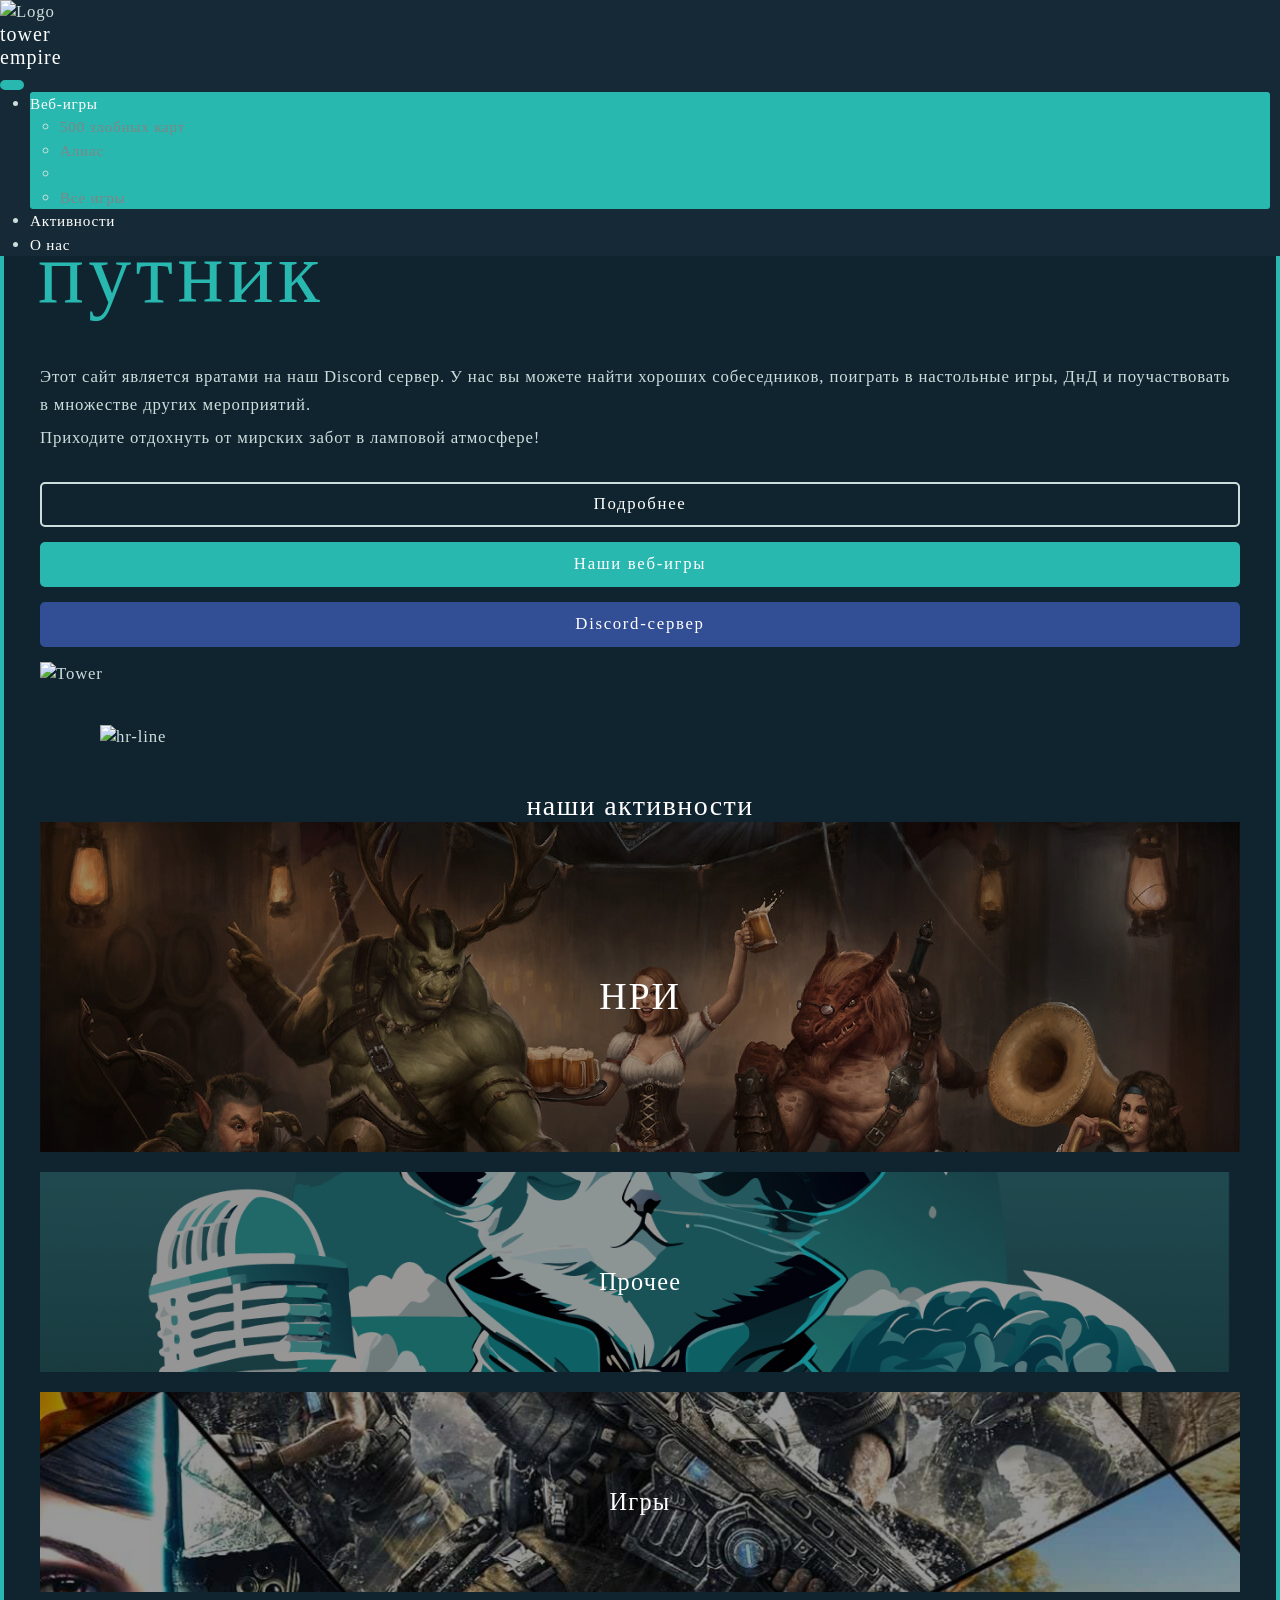
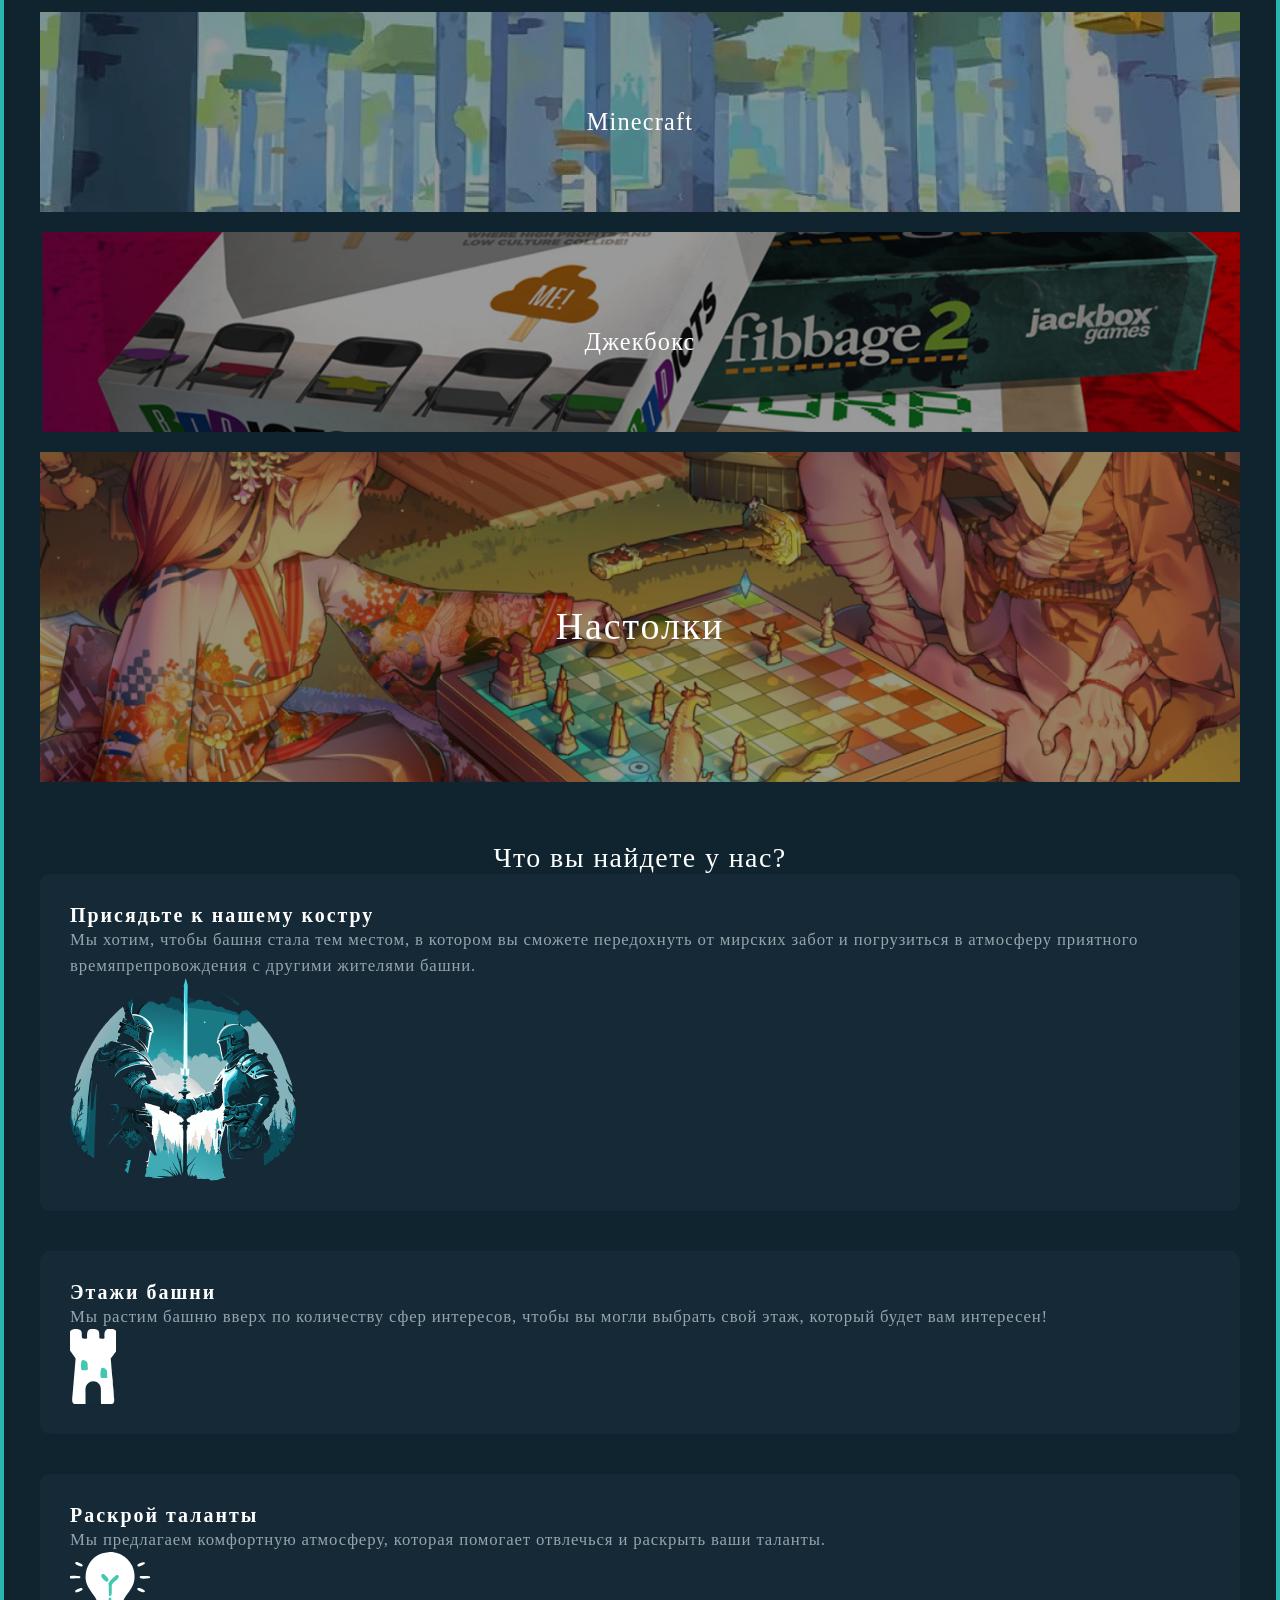
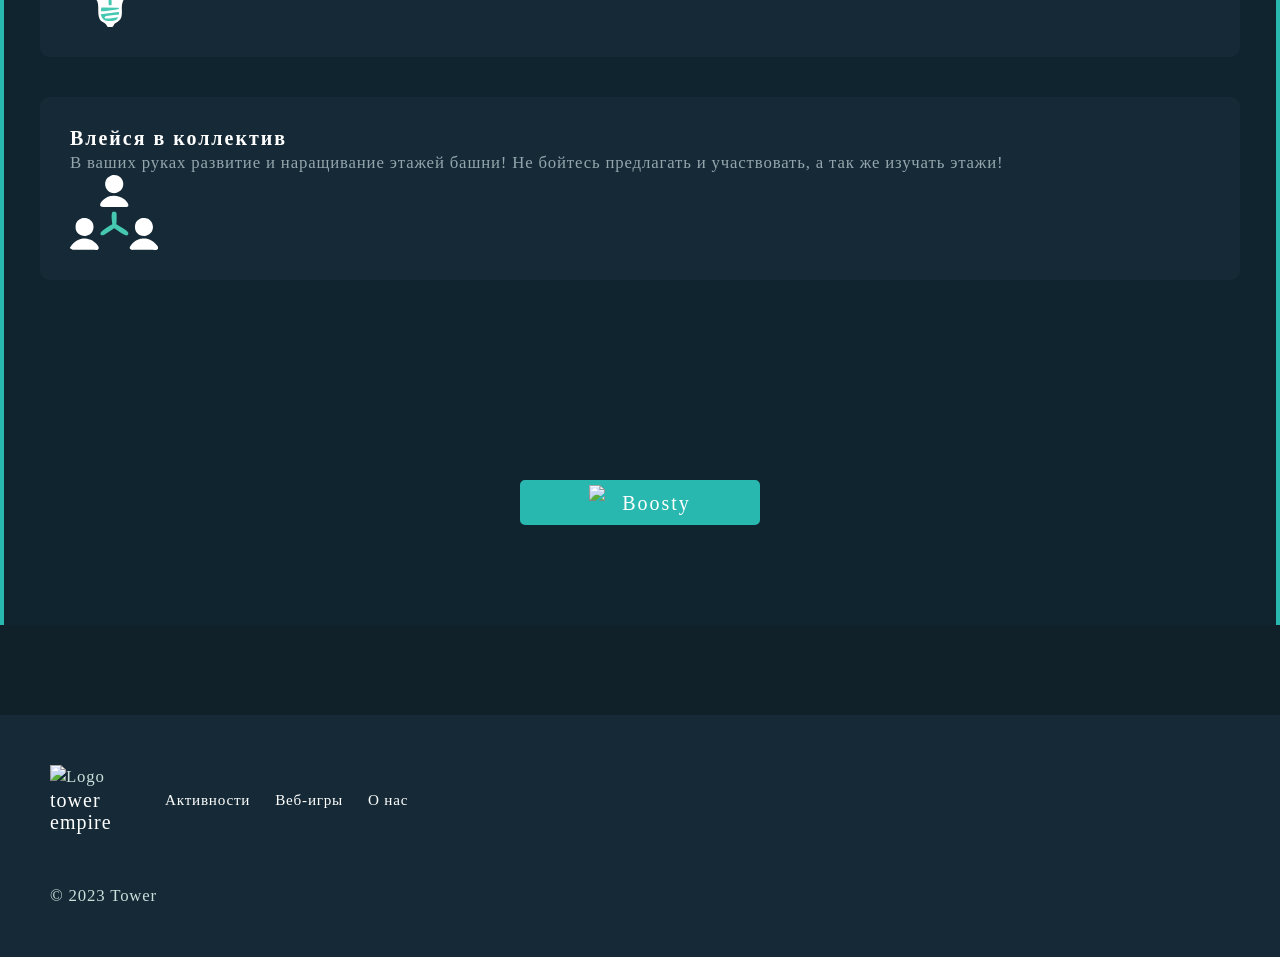
==== index.html @ 574c3813 "finished index" ====
<!DOCTYPE html>
<html lang="en">

<head>
    <meta charset="UTF-8">
    <meta name="viewport" content="width=device-width, initial-scale=1.0">
    <title>Tower Empire</title>
    <!-- <link rel="stylesheet" href="./css/bootstrap.min.css"> -->
    <link rel="stylesheet" href="./bootstrap/scss/bootstrap.css">
    <link rel="stylesheet" href="./css/main.css">
</head>

<body>
    <header>
        <nav class="container navbar navbar-expand-lg">
            <div class="logo d-flex py-1">
                <a href="#" class="logo__link d-flex">
                    <img src="./img/logo.svg" class="pe-2" alt="Logo">
                    <p class="logo__title">tower empire</p>
                </a>
            </div>
            <button class="navbar-toggler py-2" type="button" data-bs-toggle="collapse"
                data-bs-target="#navbarSupportedContent" aria-controls="navbarSupportedContent" aria-expanded="false"
                aria-label="Toggle navigation">
                <i class="fa-solid fa-bars fa-xl" style="color: #ffffff;"></i>
            </button>
            <div class="collapse navbar-collapse" id="navbarSupportedContent">
                <ul class="navbar-nav ms-auto mb-2 mb-lg-0">
                    <li class="nav-item dropdown nav-item-active">
                        <a class="nav-link dropdown-toggle px-3" href="#" id="navbarDropdown" role="button"
                            data-bs-toggle="dropdown" aria-expanded="false">
                            Веб-игры
                        </a>
                        <ul class="dropdown-menu " aria-labelledby="navbarDropdown">
                            <li><a class="dropdown-item" href="#">500 злобных карт</a></li>
                            <li><a class="dropdown-item" href="#">Алиас</a></li>
                            <li>
                                <hr class="dropdown-divider">
                            </li>
                            <li><a class="dropdown-item" href="#">Все игры</a></li>
                        </ul>
                    </li>
                    <li class="nav-item">
                        <a class="nav-link" href="#">Активности</a>
                    </li>
                    <li class="nav-item me-0">
                        <a class="nav-link" href="#">О нас</a>
                    </li>
                </ul>
            </div>
        </nav>
    </header>

    <main>
        <img src="./img/bg-dragons.png" class="img-fluid bg-dragons" alt="BgImage">
        <div class="container container-main container-index">
            <img src="./img/border-decor.svg" class="border-decor border-decor_left" alt="BorderDecor">
            <img src="./img/border-decor.svg" class="border-decor border-decor_right" alt="BorderDecor">

            <!-- это начало разметки для первой страницы -->

            <section class="row block-welcome">
                <div class="col-xl-6 col-lg-12">
                    <h3 class="block-welcome__title">Приветствуем</h3>
                    <h1 class="block-welcome__subtitle">путник</h1>
                    <p class="block-welcome__text">
                        Этот сайт является вратами на наш Discord сервер. У нас вы можете найти хороших
                        собеседников, поиграть в настольные игры, ДнД и поучаствовать в множестве других
                        мероприятий.
                    </p>

                    <p class="block-welcome__subtext"> Приходите отдохнуть от мирских забот в ламповой атмосфере!</p>

                    <div class="row px-5 block-welcome__btns">
                        <div class="col pe-2">
                            <button class="block-welcome__btn-details btn-outline"> Подробнее </button>
                        </div>
                        <div class="col">
                            <button class="block-welcome__btn-games"> Наши веб-игры </button>
                        </div>
                        <div class="col">
                            <button class="block-welcome__btn-discord"> <i class="fa-brands fa-discord fa-lg"
                                    style="color: #ffffff;"></i> Discord-сервер </button>
                        </div>
                    </div>
                </div>

                <div class="col-xl-6 col-lg-12 d-flex justify-content-center align-items-center">
                    <img src="./img/index/tower.png" class="img-fluid" alt="Tower">
                </div>
            </section>

            <img class="hr-line container_mb_block" src="./img/hr-line.svg" width="25" height="25" alt="hr-line">

            <section class="block-activities">

                <h3 class="title-white mb-5"> наши активности </h3>

                <div class="row gx-4">

                    <div class="col-xl-6 col-md-12">
                        <div class="row">
                            <div class="col-12 block-activities__col">
                                <a href="">
                                    <img src="./img/index/actvities/nri.jpg"
                                        class="block-activities__img block-activities__img_lg" alt="">
                                    <p class="block-activities__img-text block-activities__img-text_lg">НРИ</p>
                                </a>
                            </div>
                            <div class="col-6 block-activities__col">
                                <a href="">
                                    <img src="./img/index/actvities/other.png"
                                        class="block-activities__img block-activities__img_sm" alt="">
                                    <p class="block-activities__img-text block-activities__img-text_sm"> Прочее </p>
                                </a>
                            </div>

                            <div class="col-6 block-activities__col">
                                <a href="">
                                    <img src="./img/index/actvities/games.png"
                                        class="block-activities__img block-activities__img_sm" alt="">
                                    <p class="block-activities__img-text block-activities__img-text_sm"> Игры </p>
                                </a>
                            </div>
                        </div>
                    </div>

                    <div class="col-xl-6 col-md-12">
                        <div class="row">
                            <div class="col-6 block-activities__col">
                                <a href="">
                                    <img src="./img/index/actvities/minecraft.png"
                                        class="block-activities__img block-activities__img_sm" alt="">
                                    <p class="block-activities__img-text block-activities__img-text_sm"> Minecraft </p>
                                </a>
                            </div>
                            <div class="col-6 block-activities__col">
                                <a href="">
                                    <img src="./img/index/actvities/jackbox.png"
                                        class="block-activities__img block-activities__img_sm" alt="">
                                    <p class="block-activities__img-text block-activities__img-text_sm"> Джекбокс </p>
                                </a>
                            </div>

                            <div class="col-12 block-activities__col">
                                <a href="">
                                    <img src="./img/index/actvities/board-games.png"
                                        class="block-activities__img block-activities__img_lg" alt="">
                                    <p class="block-activities__img-text block-activities__img-text_lg"> Настолки </p>
                                </a>
                            </div>
                        </div>
                    </div>
                </div>
            </section>

            <section class="block-about">
                <h3 class="title-white title-white_lg mb-5"> Что вы найдете у нас? </h3>

                <div class="row gx-5 justify-content-between">

                    <div class="col-12 block-about__card-col">
                        <div class="block-about__card">
                            <div class="row justify-content-between">
                                <div class="col col-lg-8 col-sm-12 py-4">
                                    <h4 class="subtitle mb-4">Присядьте к нашему костру</h4>
                                    <p class=""> Мы хотим, чтобы башня стала тем местом, в котором вы сможете
                                        передохнуть от
                                        мирских забот и погрузиться в атмосферу приятного времяпрепровождения с
                                        другими
                                        жителями башни.
                                    </p>
                                </div>
                                <div class="col d-flex justify-content-center">
                                    <img src="./img/index/knights.png" alt="">
                                </div>
                            </div>
                        </div>
                    </div>

                    <div class=" col-xl-4 col-lg-12 mb-5">
                        <div class="block-about__card h-100 d-flex flex-column justify-content-between">
                            <div class="">
                                <h4 class="subtitle mb-4"> Этажи башни </h4>
                                <p class=""> Мы растим башню вверх по количеству сфер интересов, чтобы вы могли выбрать
                                    свой этаж, который будет вам интересен!
                                </p>
                            </div>

                            <div class="d-flex justify-content-center align-items-center">
                                <img src="./img/index/i-tower.svg" height="75" alt="">
                            </div>
                        </div>
                    </div>

                    <div class=" col-xl-4 col-lg-12 mb-5">
                        <div class="block-about__card h-100 d-flex flex-column justify-content-between">

                            <div class="">
                                <h4 class="subtitle mb-4">Раскрой таланты</h4>
                                <p class=""> Мы предлагаем комфортную атмосферу, которая помогает отвлечься и
                                    раскрыть ваши таланты.
                                </p>
                            </div>

                            <div class="d-flex justify-content-center align-items-center">
                                <img src="./img/index/i-lamp.svg" height="75" alt="">
                            </div>
                        </div>

                    </div>

                    <div class=" col-xl-4 col-lg-12 mb-5">
                        <div class="block-about__card h-100 d-flex flex-column justify-content-between">

                            <div class="">
                                <h4 class="subtitle mb-4"> Влейся в коллектив </h4>
                                <p class=""> В ваших руках развитие и наращивание этажей башни! Не бойтесь предлагать и
                                    участвовать, а так же изучать этажи!
                                </p>
                            </div>

                            <div class="d-flex justify-content-center align-items-center">
                                <img src="./img/index/i-people.svg" height="75" alt="">
                            </div>
                        </div>

                    </div>
                </div>
            </section>

            <div class="block-boosty">
                <button class="btn-boosty d-flex justify-content-center align-items-center" alt="">
                    <img src="./img/i-boosty.svg">
                    Boosty
                </button>
            </div>
        </div>
    </main>

    <footer class="container-fluid">
        <div class="container">

            <div class="footer__items">
                <div class="logo d-flex">
                    <a href="#" class="logo__link d-flex">
                        <img src="./img/logo.svg" class="pe-2" alt="Logo">
                        <p class="logo__title">tower empire</p>
                    </a>
                </div>

                <div class="footer__hyperlinks">
                    <a href="#">Активности</a>
                    <a href="#">Веб-игры</a>
                    <a href="#">О нас</a>
                </div>
            </div>
            <hr>
            <p>© 2023 Tower</p>
        </div>
    </footer>

    <script src="./js/bootstrap.bundle.min.js"></script>
    <script src="https://kit.fontawesome.com/5aa26e8b69.js" crossorigin="anonymous"></script>
</body>

</html>
---- css/main.css ----
@charset "UTF-8";
/*Подключение шрифтов*/
@import url("https://fonts.cdnfonts.com/css/baron-neue");
@import url("https://fonts.cdnfonts.com/css/bebas-neue");
@import url("https://fonts.cdnfonts.com/css/furore");
@import url("../fonts/Gilroy/stylesheet.css");
/*Обнуление стилей*/
/*Обнуление*/
* {
  padding: 0;
  margin: 0;
  border: 0;
}

p {
  padding: 0;
  margin: 0;
}

ul {
  padding: 0;
  margin: 0;
}

*, *:before, *:after {
  box-sizing: border-box;
}

:focus, :active {
  outline: none;
}

nav, footer, header, aside {
  display: block;
}

html, body {
  width: 100%;
  font-size: 100%;
  line-height: 1;
  font-size: 14px;
  -ms-text-size-adjust: 100%;
  -moz-text-size-adjust: 100%;
  -webkit-text-size-adjust: 100%;
}

input, button, textarea {
  font-family: inherit;
}

input::-ms-clear {
  display: none;
}

button {
  cursor: pointer;
}

button::-moz-focus-inner {
  padding: 0;
  border: 0;
}

a, a:visited {
  text-decoration: none;
}

a:hover {
  text-decoration: none;
}

img {
  vertical-align: top;
}

h1, h2, h3, h4, h5, h6 {
  font-size: inherit;
  font-weight: 400;
}

/*--------------------*/
/*Шрифты*/
/*Палитра цветов*/
* {
  color: #ccdedb;
  font-family: Gilroy Light;
  font-size: calc(15px + 3 * (100vw - 320px) / 1620);
  font-style: normal;
  font-weight: normal;
  line-height: 1.4;
  letter-spacing: 0.05em;
}

.logo .logo__title {
  color: #fff;
  font-family: "furore";
  font-size: 20px;
  font-style: normal;
  font-weight: 400;
  line-height: 1.12;
  letter-spacing: "";
}

.text, button {
  color: #ccdedb;
  font-family: Gilroy Light;
  font-size: calc(15px + 3 * (100vw - 320px) / 1620);
  font-style: normal;
  font-weight: 400;
  line-height: 1.82;
  letter-spacing: 0.1em;
}

body main .container-index .block-welcome__title, .title-blue {
  color: #28b8af;
  font-family: Gilroy Regular;
  font-size: calc(30px + 5 * (100vw - 320px) / 1620);
  font-style: normal;
  font-weight: 600;
  line-height: normal;
  letter-spacing: 0.11em;
}

body main .container-index .block-welcome__subtitle, .title-white {
  color: #fff;
  font-family: "Baron Neue";
  font-size: calc(20px + 5 * (100vw - 320px) / 1620);
  font-style: normal;
  font-weight: 400;
  line-height: normal;
  letter-spacing: 0.05em;
}

.subtitle {
  color: #fff;
  font-family: Gilroy Regular;
  font-size: calc(17px + 5 * (100vw - 320px) / 1620);
  font-style: normal;
  font-weight: 600;
  line-height: normal;
  letter-spacing: 0.1em;
}

body main .container-activity .container__select-activities .container__activity-item .activity-item__a .activity-item__text, a,
nav-item {
  color: #fff;
  font-family: Gilroy Light;
  font-size: calc(14px + 2 * (100vw - 320px) / 1620);
  font-style: normal;
  font-weight: 400;
  line-height: "";
  letter-spacing: "";
}

body main .container-activity .container__select-activities .container__activity-item .activity-item__a .activity-item__text, a,
nav-item {
  color: #ffffff !important;
  transition: 0.2s ease;
}
body main .container-activity .container__select-activities .container__activity-item .activity-item__a .activity-item__text:hover, a:hover,
nav-item:hover {
  color: #28b8af !important;
}

section {
  margin-bottom: 40px;
}

button {
  background-color: #28b8af;
  color: #ffffff;
  border-radius: 5px !important;
  border: 2px solid #28b8af;
  padding: 3px 10px;
  transition: 0.2s ease;
}
button:hover {
  background-color: #138f87;
}

.btn-outline {
  background: transparent;
  border: 2px solid #ccdedb;
  transition: 0.2s ease;
}
.btn-outline:hover {
  border-color: #28b8af;
  color: #28b8af;
  background: transparent;
}

.container {
  background: #102430;
  position: relative;
  z-index: 15;
}
@media (min-width: 350px) and (max-width: 780px) {
  .container {
    max-width: 100%;
  }
}

.bg-dragons {
  position: fixed;
  top: 0px;
  width: 100%;
}

ul {
  padding-left: 30px !important;
}

.hr-line {
  display: block;
  margin: auto;
  width: 90%;
}

.text_color_blue {
  color: #28b8af;
}

.text_span {
  color: #fff;
  font-weight: 500;
}

.title-blue {
  text-align: center;
}

.title-white {
  text-align: center;
}

.btn-active {
  background: #28b8af !important;
}

.container_mb_block {
  margin-bottom: 40px;
}

.container_mb_sm {
  margin-bottom: 10px;
}

.discord-member {
  display: flex;
  align-items: center;
}
.discord-member img {
  margin-right: 10px;
}

.carousel-indicators [data-bs-target] {
  background-color: #15ffef;
}

.carousel-control-next-icon,
.carousel-control-prev-icon {
  width: 3rem;
  height: 3rem;
}

.carousel-control-prev,
.carousel-control-next {
  background-color: unset !important;
  color: unset !important;
}

.carousel-indicators {
  bottom: -60px;
}

.btn-boosty {
  display: block;
  margin: auto;
  width: 240px;
  height: 45px;
  border-radius: 5px;
  font-size: 20px;
  position: relative;
}
.btn-boosty img {
  padding-right: 10px;
}
.btn-boosty::before {
  content: url("../img/boosty-cat.svg");
  position: absolute;
  top: -70px;
}

.block-boosty {
  margin-top: 200px;
}

.logo .logo__title {
  width: 85px;
  flex-shrink: 0;
}

body {
  background: #11212a;
}
body header {
  background: #152a36;
  position: fixed;
  top: 0;
  width: 100%;
  z-index: 1020;
}
body header .container {
  background: #152a36;
}
body header .container .navbar-toggler {
  background-color: #28b8af !important;
}
body header .container .navbar-collapse .nav-item-active {
  background: #28b8af;
  transition: 0.2s ease;
}
body header .container .navbar-collapse .nav-item-active:hover {
  background: #138f87;
}
body header .container .navbar-collapse .nav-item-active .nav-link:hover {
  color: white !important;
}
body header .container .navbar-collapse li {
  border-radius: 3px;
  margin-right: 10px;
}
body header .container .navbar-collapse .dropdown-item {
  color: #818586 !important;
}
body main .container {
  margin-top: 90px;
  margin-bottom: 90px;
  padding: 100px 0;
}
body main .container-main {
  position: relative;
  padding-top: 20px;
  padding-left: 40px;
  padding-right: 40px;
}
body main .container-main::before, body main .container-main::after {
  content: "";
  background: #28b8af;
  position: absolute;
  top: 35px;
  bottom: 0;
  left: 0;
  width: 4px;
}
body main .container-main::after {
  left: calc(100% - 4px);
  width: 4px;
}
body main .container-main .container__subtitle {
  margin-bottom: 10px;
}
body main .container-main .container__title-blue {
  margin-bottom: 20px;
}
body main .container-main .container__slider {
  margin-bottom: 200px;
}
body main .container-main .border-decor {
  position: absolute;
  top: 0px;
}
body main .container-main .border-decor_left {
  left: 0px;
}
body main .container-main .border-decor_right {
  left: calc(100% - 18px);
  transform: scale(-1, 1);
}
body main .container-index .title-white {
  font-size: calc(25px + 5 * (100vw - 320px) / 1620);
}
body main .container-index .block-welcome {
  padding-top: 40px;
  justify-content: center;
  align-items: center;
}
body main .container-index .block-welcome__title {
  font-size: calc(60px + 5 * (100vw - 320px) / 1620);
  font-weight: 500;
  letter-spacing: 0em;
}
body main .container-index .block-welcome__subtitle {
  font-size: calc(80px + 10 * (100vw - 320px) / 1620);
  color: #28b8af;
  margin-left: -1.98px;
  margin-bottom: 40px;
}
body main .container-index .block-welcome__subtitle::after {
  content: url("../img/index/torch.svg");
  position: relative;
  top: 2px;
  left: 2px;
}
body main .container-index .block-welcome__text {
  margin-bottom: 5px;
}
body main .container-index .block-welcome__subtext {
  margin-bottom: 30px;
}
body main .container-index .block-welcome p {
  line-height: 28px;
}
body main .container-index .block-welcome button {
  white-space: nowrap;
  width: 100%;
  height: 45px;
}
body main .container-index .block-welcome__btns .col {
  margin-bottom: 15px;
}
body main .container-index .block-welcome__btns .block-welcome__btn-discord {
  background-color: #324E94;
  border: 2px solid #324E94;
}
body main .container-index .block-welcome__btns .block-welcome__btn-discord:hover {
  border-color: #152a36;
  color: white;
  background: #1c3470;
}
body main .container-index .block-activities__col {
  position: relative;
}
body main .container-index .block-activities__col .block-activities__img,
body main .container-index .block-activities__col .block-activities__img-text {
  transition: 0.3s;
}
body main .container-index .block-activities__col:hover img {
  filter: brightness(30%);
}
body main .container-index .block-activities__col:hover p {
  color: #28b8af;
}
body main .container-index .block-activities__img-text {
  position: absolute;
  top: 50%;
  left: 50%;
  transform: translate(-50%, -50%);
  color: #FFF;
  font-weight: 500;
}
body main .container-index .block-activities__img-text_sm {
  font-size: 1.6em;
}
body main .container-index .block-activities__img-text_lg {
  font-size: 2.5em;
}
body main .container-index .block-activities__img {
  width: 100%;
  -o-object-fit: cover;
     object-fit: cover;
  padding-bottom: 20px;
  filter: brightness(60%);
}
body main .container-index .block-activities__img_sm {
  height: 220px !important;
}
body main .container-index .block-activities__img_lg {
  height: 350px;
}
body main .container-index .block-about__card {
  background: #152a36;
  padding: 30px;
  margin-bottom: 40px;
  border-radius: 10px;
}
body main .container-index .block-about p {
  color: #95A5AD;
  line-height: 1.5em;
}
body main .container-activity .container__select-activities {
  background: #152a36;
  border-radius: 10px;
  padding: 10px;
  justify-content: center;
}
@media (max-width: 991px) {
  body main .container-activity .container__select-activities .container__activity-item {
    margin-bottom: 20px;
  }
}
body main .container-activity .container__select-activities .container__activity-item .activity-item__a {
  display: flex;
  flex-direction: column;
  align-items: center;
  justify-content: space-between;
  height: 80px;
}
body main .container-activity .container__select-activities .container__activity-item .activity-item__a .activity-item__line {
  background: #26414f;
  border-radius: 5px;
  width: 45px;
  height: 3px;
}
body main .container-activity .container__select-activities .container__activity-item .activity-item__a .activity-item__line_active {
  background: #28b8af;
}
body main .container-activity .container__select-activities .container__activity-item .activity-item__a .activity-item__img {
  max-height: 50px;
  min-width: 40px;
}
body main .container-activity .container__activity-info .container__activity-preview {
  display: flex;
  align-items: center;
  justify-content: center;
}
body main .container-activity .container__activity-info .activity-properties {
  background: #152a36;
  border-radius: 10px;
  padding: 20px;
}
body main .container-activity .container__activity-info .activity-properties .activity-properties__item-key {
  padding-right: 10px;
}
body main .container-activity .container__activity-info .activity-properties .activity-properties__item .activity-properties__circle-difficulty_active ellipse {
  fill: #28b8af;
}
body main .container-activity .container__activity-info .activity-properties .activity-properties__admin-text {
  margin-bottom: 15px;
}
body footer {
  background: #152a36;
  padding: 50px;
  position: relative;
  z-index: 1;
}
body footer .container {
  background: #152a36;
}
body footer .container .footer__items {
  display: flex;
  align-items: center;
  margin-bottom: 50px;
}
body footer .container .footer__items .logo {
  padding-right: 30px;
}
body footer .container .footer__items .footer__hyperlinks a {
  padding-right: 20px;
}/*# sourceMappingURL=main.css.map */
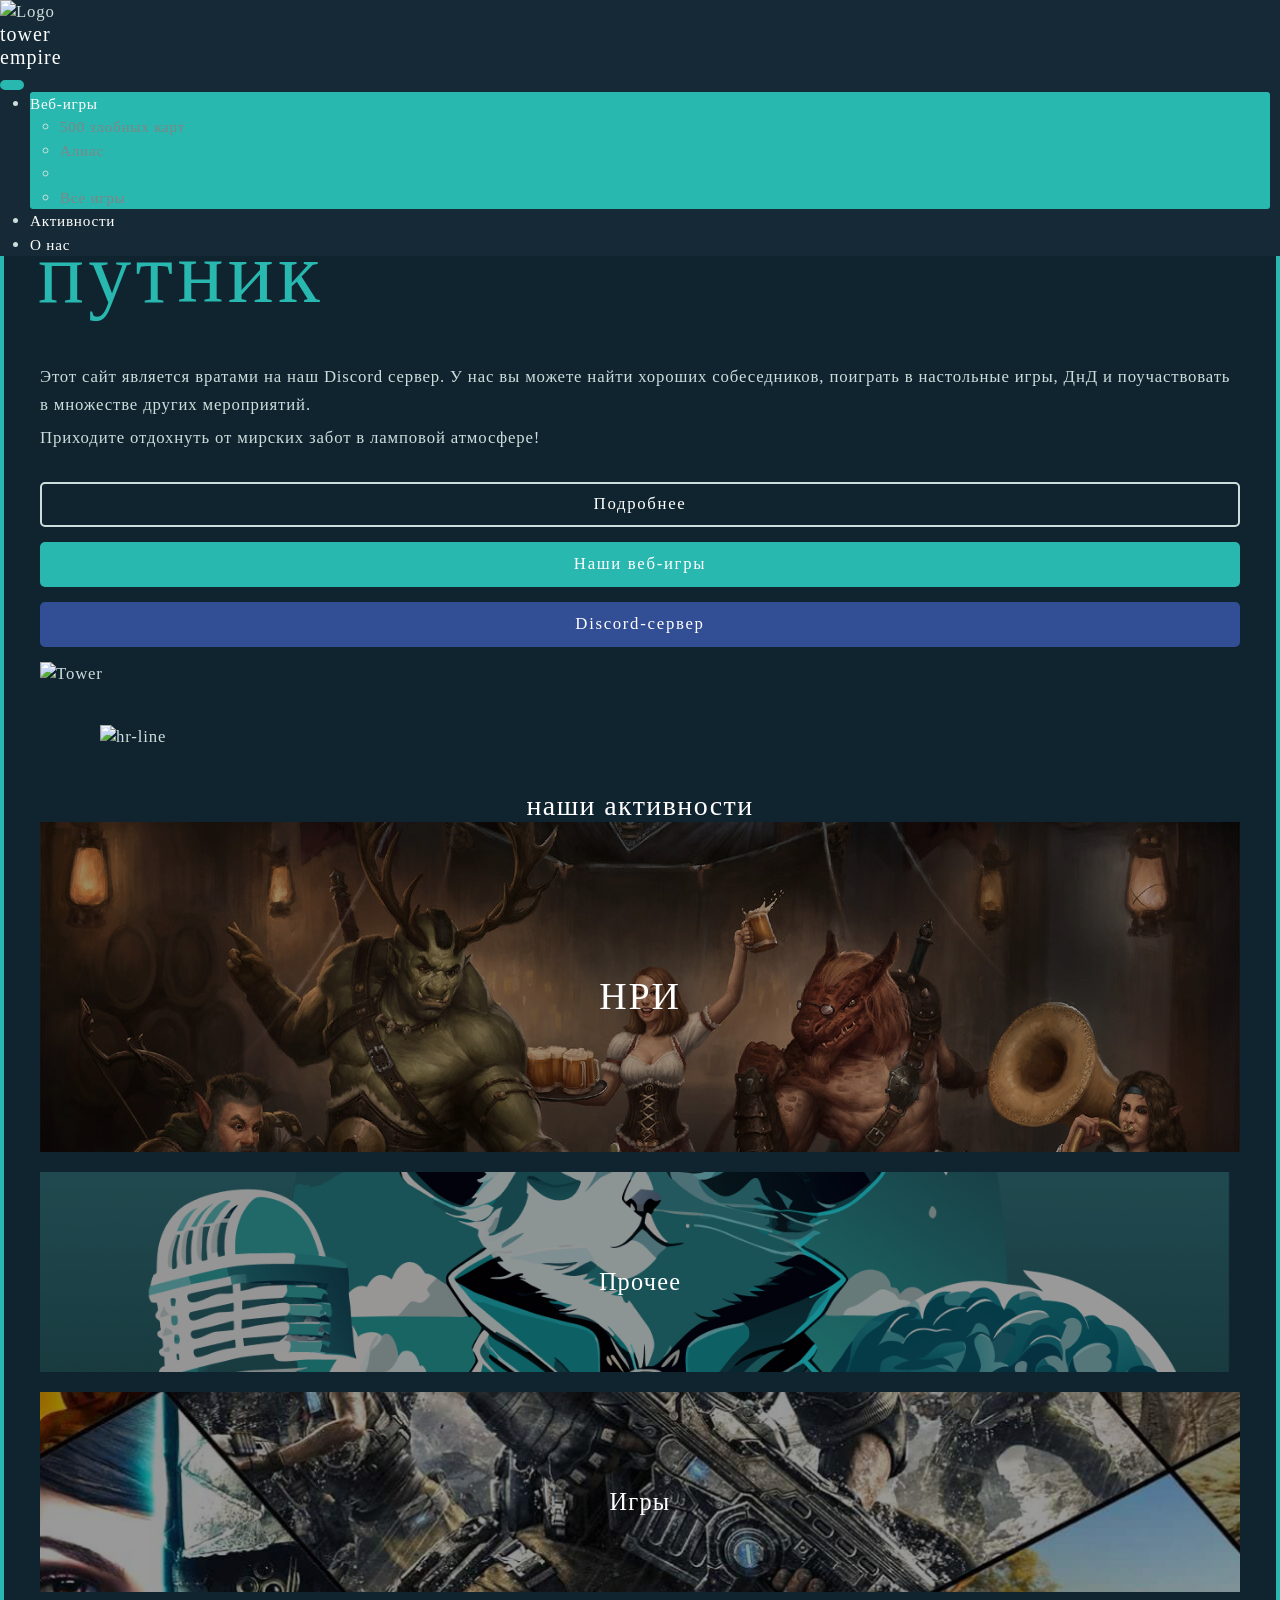
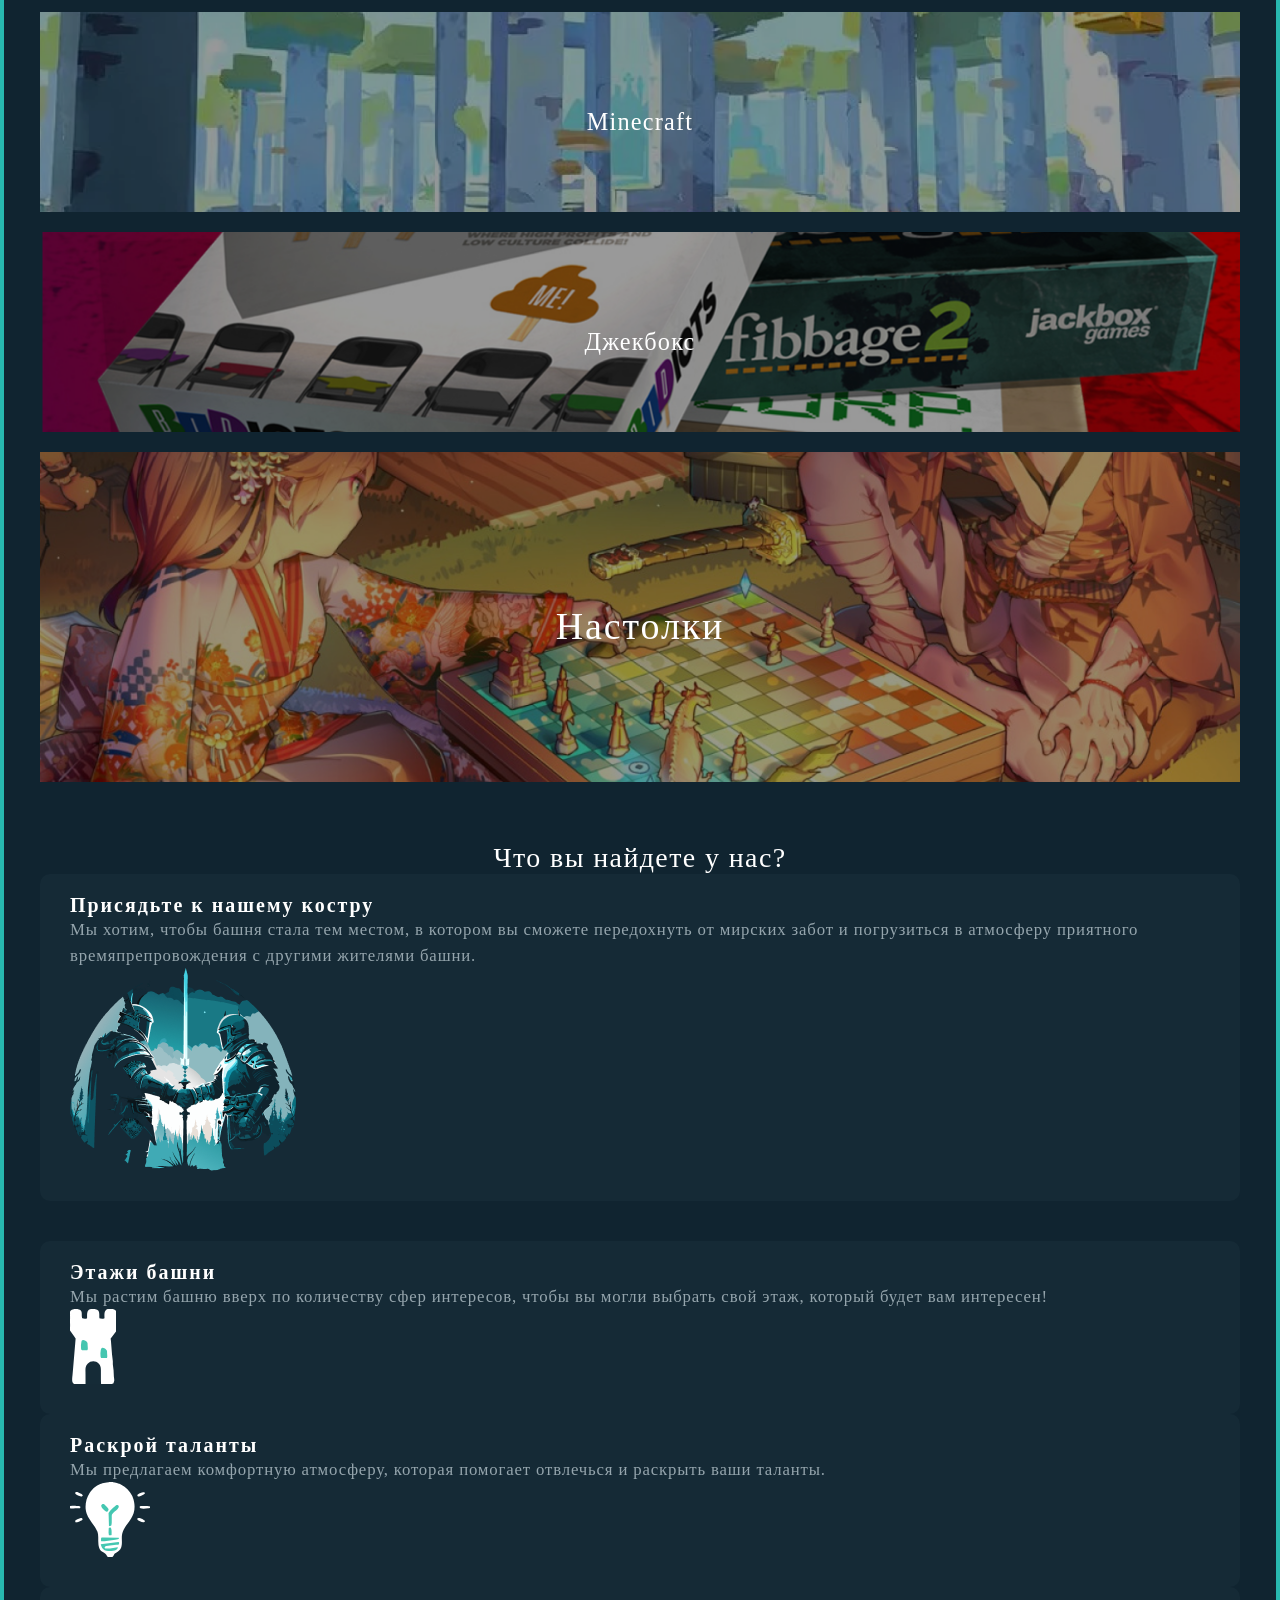
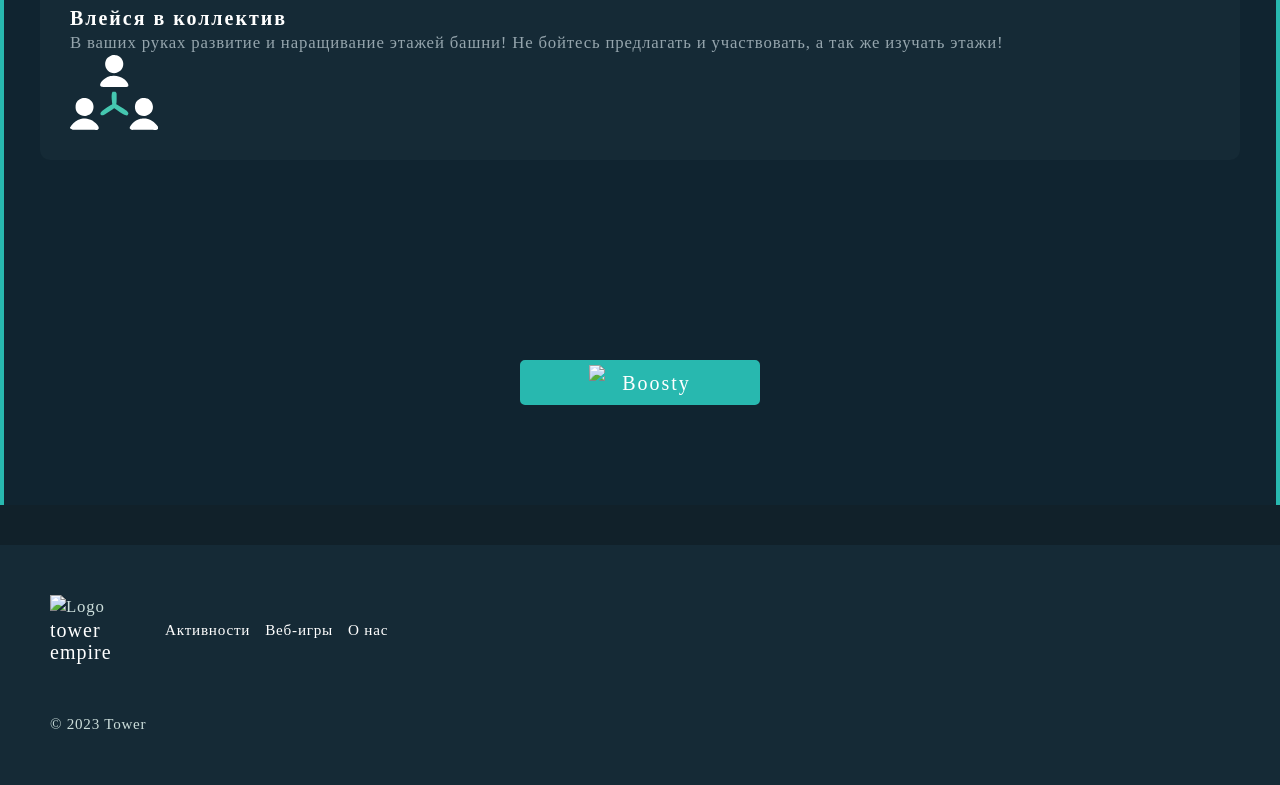
==== commit a4d18dc6: "finished page "About"" ====
--- a/index.html
+++ b/index.html
@@ -160,7 +160,7 @@
                 <div class="row gx-5 justify-content-between">
 
                     <div class="col-12 block-about__card-col">
-                        <div class="block-about__card">
+                        <div class="card block-about__card">
                             <div class="row justify-content-between">
                                 <div class="col col-lg-8 col-sm-12 py-4">
                                     <h4 class="subtitle mb-4">Присядьте к нашему костру</h4>
@@ -179,7 +179,7 @@
                     </div>
 
                     <div class=" col-xl-4 col-lg-12 mb-5">
-                        <div class="block-about__card h-100 d-flex flex-column justify-content-between">
+                        <div class="card">
                             <div class="">
                                 <h4 class="subtitle mb-4"> Этажи башни </h4>
                                 <p class=""> Мы растим башню вверх по количеству сфер интересов, чтобы вы могли выбрать
@@ -194,7 +194,7 @@
                     </div>
 
                     <div class=" col-xl-4 col-lg-12 mb-5">
-                        <div class="block-about__card h-100 d-flex flex-column justify-content-between">
+                        <div class="card">
 
                             <div class="">
                                 <h4 class="subtitle mb-4">Раскрой таланты</h4>
@@ -211,7 +211,7 @@
                     </div>
 
                     <div class=" col-xl-4 col-lg-12 mb-5">
-                        <div class="block-about__card h-100 d-flex flex-column justify-content-between">
+                        <div class="card">
 
                             <div class="">
                                 <h4 class="subtitle mb-4"> Влейся в коллектив </h4>
--- a/css/main.css
+++ b/css/main.css
@@ -216,7 +216,7 @@
   width: 90%;
 }
 
-.text_color_blue {
+.text-color-blue {
   color: #28b8af;
 }
 
@@ -248,9 +248,10 @@
 .discord-member {
   display: flex;
   align-items: center;
-}
-.discord-member img {
-  margin-right: 10px;
+  margin-bottom: 15px;
+}
+.discord-member img, .discord-member i {
+  margin-right: 15px;
 }
 
 .carousel-indicators [data-bs-target] {
@@ -291,6 +292,22 @@
   top: -70px;
 }
 
+.card {
+  height: 100%;
+  display: flex;
+  flex-direction: column;
+  justify-content: space-between;
+  background: #152a36;
+  padding: 30px;
+  padding-top: 20px;
+  border-radius: 10px;
+}
+.card .card__item {
+  display: flex;
+  align-items: center;
+  margin-bottom: 15px;
+}
+
 .block-boosty {
   margin-top: 200px;
 }
@@ -335,7 +352,7 @@
 }
 body main .container {
   margin-top: 90px;
-  margin-bottom: 90px;
+  margin-bottom: 40px;
   padding: 100px 0;
 }
 body main .container-main {
@@ -469,14 +486,34 @@
   height: 350px;
 }
 body main .container-index .block-about__card {
-  background: #152a36;
-  padding: 30px;
   margin-bottom: 40px;
-  border-radius: 10px;
+  height: auto;
 }
 body main .container-index .block-about p {
   color: #95A5AD;
   line-height: 1.5em;
+}
+body main .container-about .title-white {
+  font-size: calc(25px + 5 * (100vw - 320px) / 1620);
+}
+body main .container-about .subtitle {
+  font-weight: 400;
+}
+body main .container-about .block-text p {
+  line-height: 2em;
+}
+body main .container-about .block-links .title-white {
+  font-size: 1.3em;
+  text-align: left;
+}
+body main .container-about .block-links .block-links__card .card__desc-item {
+  font-size: 0.8em;
+}
+body main .container-about .block-links .block-links__card .card__dev-item {
+  margin-bottom: 30px;
+}
+body main .container-about .block-links .card_dev-team p, body main .container-about .block-links .card_dev-team span {
+  font-size: 0.9em;
 }
 body main .container-activity .container__select-activities {
   background: #152a36;
@@ -546,5 +583,8 @@
   padding-right: 30px;
 }
 body footer .container .footer__items .footer__hyperlinks a {
-  padding-right: 20px;
+  margin-right: 10px;
+}
+body footer .container p {
+  font-size: 0.9em;
 }/*# sourceMappingURL=main.css.map */
